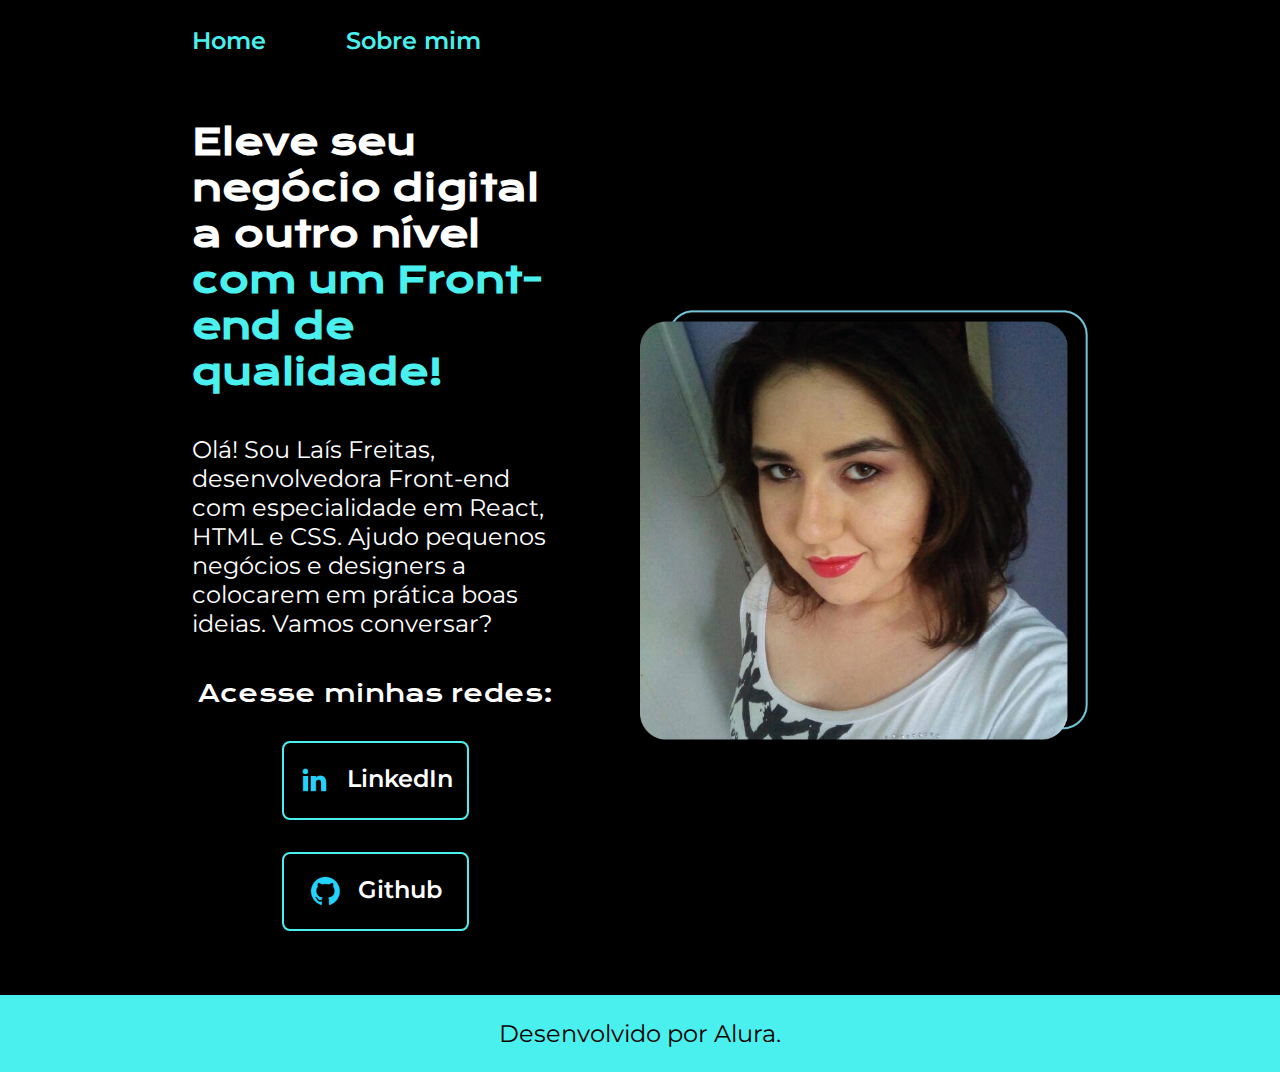
==== index.html @ 4b3f479a "Add files via upload" ====
<!DOCTYPE html>
<html lang="pt-br">
<head>
    <meta charset="UTF-8">
    <meta http-equiv="X-UA-Compatible" content="IE=edge">
    <meta name="viewport" content="width=device-width, initial-scale=1.0">
    <title>Portfolio</title>
    <link rel="stylesheet" href="./styles/style.css">
</head>
<body>
    <header class="cabecalho">
        <nav class="cabecalho__menu">
            <a class="cabecalho__menu__link" href="index.html">Home</a>
            <a class="cabecalho__menu__link" href="about.html">Sobre mim</a>
        </nav>
    </header>
    <main class="apresentacao">
        <section class="apresentacao__conteudo">
            <h1 class="apresentacao__conteudo__titulo">Eleve seu negócio digital a outro nível<strong class="titulo-destaque"> com um Front-end de qualidade!</strong></h1>
            <p class="apresentacao__conteudo__texto">Olá! Sou Laís Freitas, desenvolvedora Front-end com especialidade em React, HTML e CSS. Ajudo pequenos negócios e designers a colocarem em prática boas ideias. Vamos conversar?</p>
            <div class="apresentacao__links">
                <h2 class="apresentacao__links__subtitulo">Acesse minhas redes:</h2>
                <a class="apresentacao__links__navegacao" href="https://www.linkedin.com/in/lais-a-freitas/">
                    <img src="./assets/linkedin.png">
                    LinkedIn
                </a>
                <a class="apresentacao__links__navegacao" href="https://github.com">
                    <img src="./assets/github.png">
                    Github
                </a>
            </div>
        </section>                                  
        <img class="apresentacao__imagem" src="./assets/Lais.png" alt="Foto da Laís Freitas">
    </main>
    <footer class="rodape">
        <p>Desenvolvido por Alura.</p>
    </footer>
</body>
</html>
---- styles/style.css ----
@import url('https://fonts.googleapis.com/css2?family=Krona+One&family=Montserrat:wght@400;600&display=swap');

:root {
    --cor-primaria:black;
    --cor-secundaria:white;
    --cor-terciaria:#4AF0ED;
    --cor-hover: #272727;

    --fonte-primaria: 'Krona One', sans-serif;
    --fonte-secundaria: 'Montserrat', sans-serif;
}

* {
    margin: 0;
    padding: 0;
}

body {
    box-sizing: border-box;
    background-color: var(--cor-primaria);
    color: var(--cor-secundaria);
}

.cabecalho {
    padding: 2% 0% 0% 15%;
}

.cabecalho__menu {
    display: flex;
    gap: 80px;
}

.cabecalho__menu__link {
    font-family: var(--fonte-secundaria);
    font-size: 1.5rem;
    font-weight: 600;
    color: var(--cor-terciaria);
    text-decoration: none;
}

.apresentacao {
    padding: 5% 15%;
    display: flex;
    align-items: center;
    justify-content: space-between;
    gap: 82px;
}

.apresentacao__conteudo {
    width: 50%;
    display: flex;
    flex-direction: column;
    gap: 40px;
}

.apresentacao__conteudo__titulo {
    font-size: 2.25rem;
    font-family: var(--fonte-primaria);
}

.titulo-destaque {
    color: var(--cor-terciaria);
}

.apresentacao__conteudo__texto {
    font-size: 1.5rem;
    font-family: var(--fonte-secundaria);
}

.apresentacao__links {
    display: flex;
    flex-direction: column;
    justify-content: space-between;
    align-items: center;
    gap: 32px;
}

.apresentacao__links__subtitulo {
    font-family: var(--fonte-primaria);
    font-weight: 400;
    font-size: 1.5rem;
}

.apresentacao__links__navegacao {
    display: flex;
    justify-content: center;
    gap: 16px;
    border: 2px solid var(--cor-terciaria);
    width: 50%;
    text-align: center;
    border-radius: 8px;
    font-size: 1.5rem;
    font-weight: 600;
    padding: 21.5px 0;
    text-decoration: none;
    color: var(--cor-secundaria);
    font-family: var(--fonte-secundaria);
}

.apresentacao__links__link:hover {
    background-color: var(--cor-hover);
}

.apresentacao__imagem {
    width: 50%;
}

.rodape {
    padding: 24px;
    color: var(--cor-primaria);
    background-color: var(--cor-terciaria);
    text-align: center;
    font-family: var(--fonte-secundaria);
    font-size: 1.5rem;
    font-weight: 400;
}

@media (max-width: 1200px) {

    .cabecalho {
        padding: 10%;
    }

    .cabecalho__menu {
        justify-content: center;
    }

    .apresentacao {
        flex-direction: column-reverse;
        padding: 5%;
    }

    .apresentacao__conteudo {
        width: auto;
    }
}
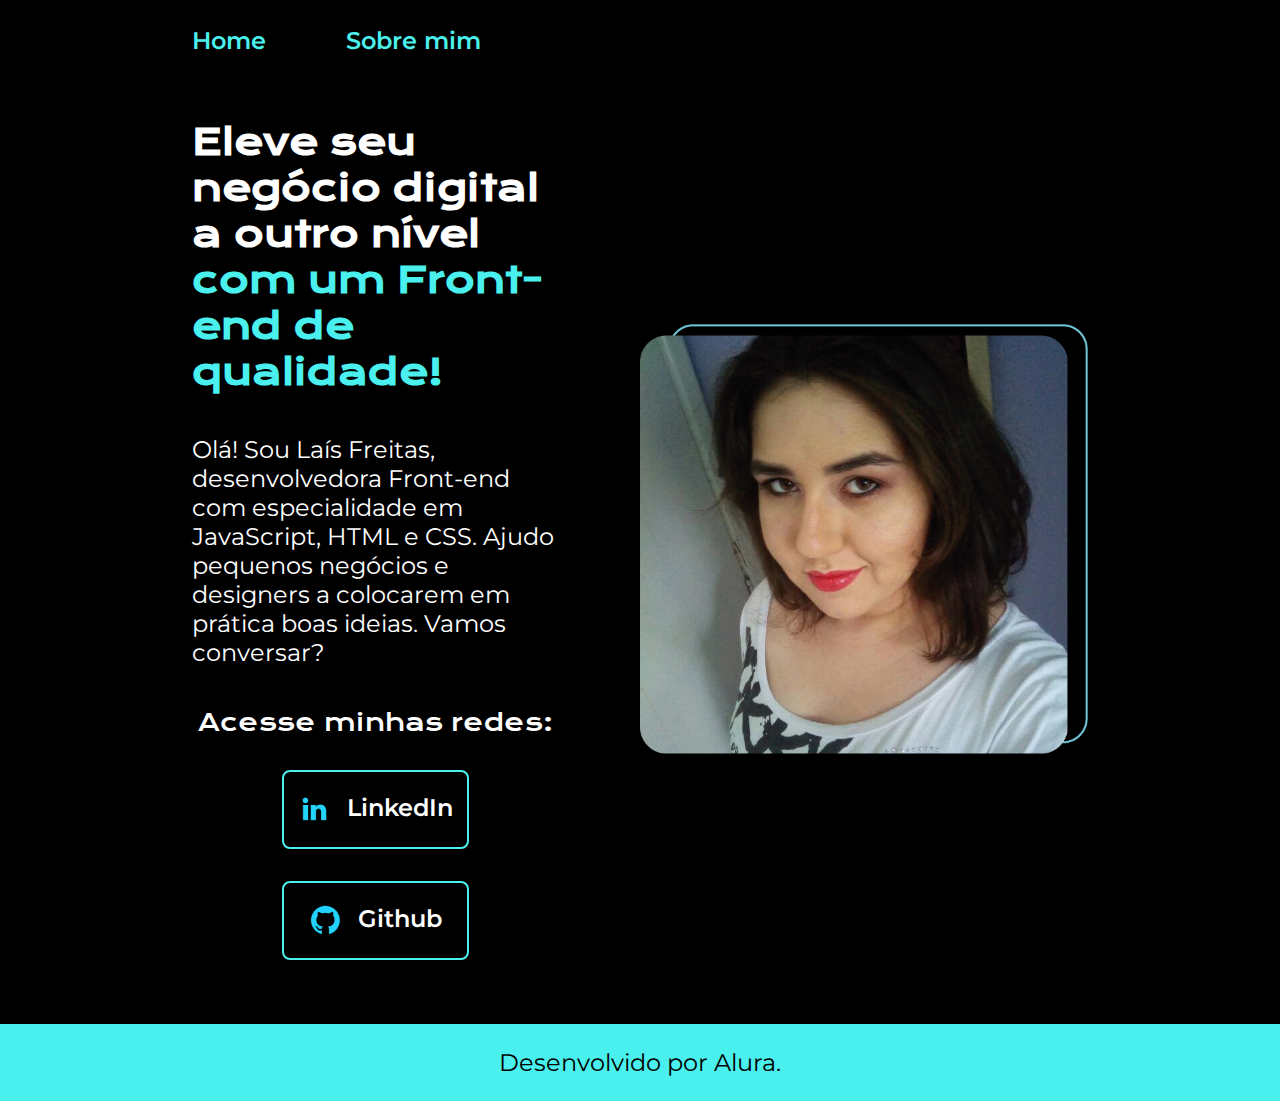
==== commit 4a9b9a3e: "Mudei o texto" ====
--- a/index.html
+++ b/index.html
@@ -17,14 +17,14 @@
     <main class="apresentacao">
         <section class="apresentacao__conteudo">
             <h1 class="apresentacao__conteudo__titulo">Eleve seu negócio digital a outro nível<strong class="titulo-destaque"> com um Front-end de qualidade!</strong></h1>
-            <p class="apresentacao__conteudo__texto">Olá! Sou Laís Freitas, desenvolvedora Front-end com especialidade em React, HTML e CSS. Ajudo pequenos negócios e designers a colocarem em prática boas ideias. Vamos conversar?</p>
+            <p class="apresentacao__conteudo__texto">Olá! Sou Laís Freitas, desenvolvedora Front-end com especialidade em JavaScript, HTML e CSS. Ajudo pequenos negócios e designers a colocarem em prática boas ideias. Vamos conversar?</p>
             <div class="apresentacao__links">
                 <h2 class="apresentacao__links__subtitulo">Acesse minhas redes:</h2>
                 <a class="apresentacao__links__navegacao" href="https://www.linkedin.com/in/lais-a-freitas/">
                     <img src="./assets/linkedin.png">
                     LinkedIn
                 </a>
-                <a class="apresentacao__links__navegacao" href="https://github.com">
+                <a class="apresentacao__links__navegacao" href="https://github.com/laisaf7">
                     <img src="./assets/github.png">
                     Github
                 </a>
